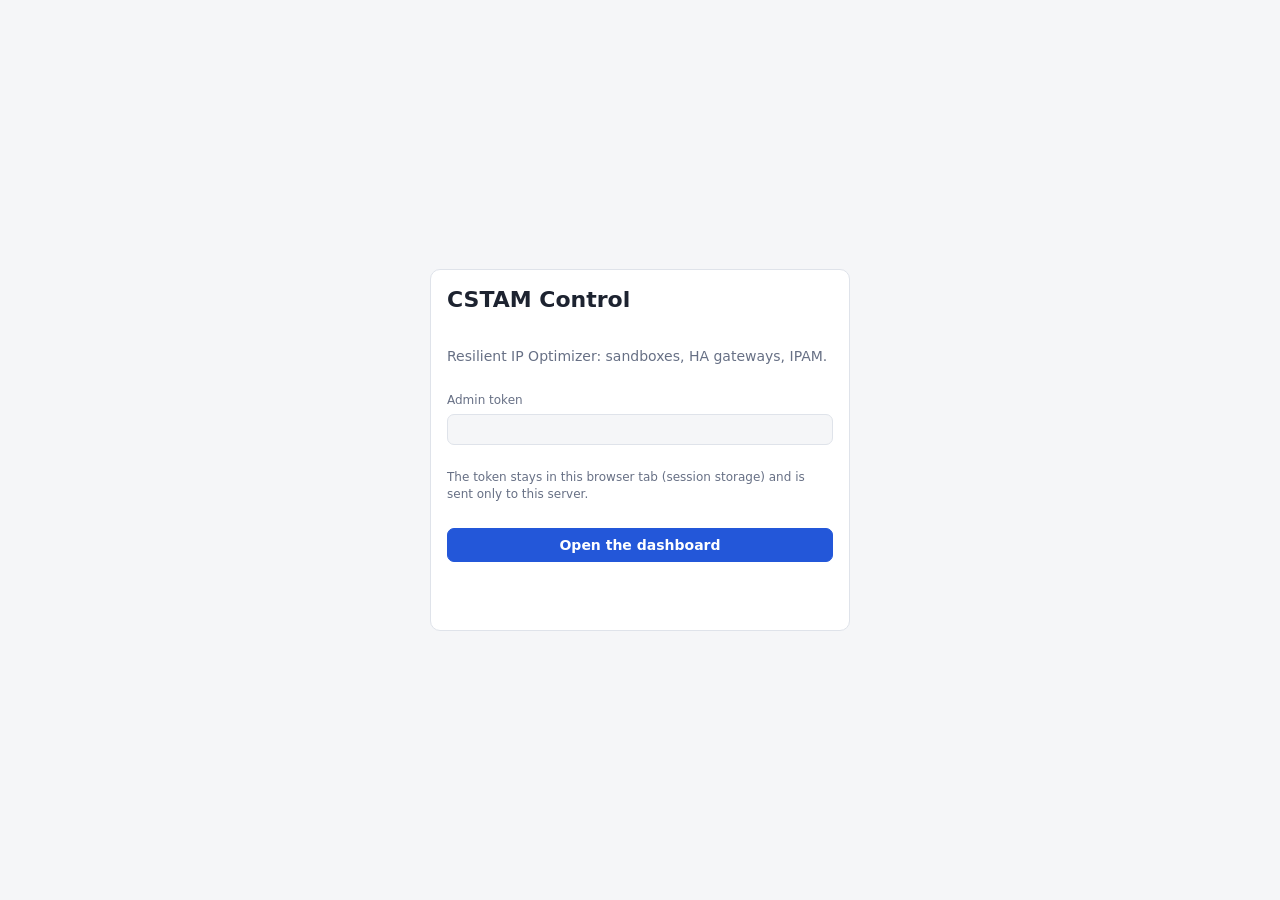
==== web/dashboard/index.html @ 40871d35 "web: admin dashboard served by cpd, docs and screenshots" ====
<!doctype html>
<html lang="en">
<head>
<meta charset="utf-8">
<meta name="viewport" content="width=device-width, initial-scale=1">
<title>CSTAM Control</title>
<link rel="stylesheet" href="style.css">
<script type="module" src="app.js"></script>
</head>
<body>
<div id="login" class="login" hidden>
  <form id="login-form" class="card login-card">
    <h1>CSTAM Control</h1>
    <p class="muted">Resilient IP Optimizer: sandboxes, HA gateways, IPAM.</p>
    <label>Admin token
      <input id="login-token" type="password" autocomplete="current-password" required minlength="16">
    </label>
    <p class="muted small">The token stays in this browser tab (session storage) and is sent only to this server.</p>
    <button type="submit" class="primary">Open the dashboard</button>
    <p id="login-error" class="error" role="alert"></p>
  </form>
</div>

<div id="app" hidden>
  <header class="top">
    <div class="brand">CSTAM Control</div>
    <nav id="tabs" aria-label="Sections">
      <button data-tab="overview" class="active">Overview</button>
      <button data-tab="teams">Teams</button>
      <button data-tab="traffic">Traffic</button>
      <button data-tab="ipam">IP pool</button>
      <button data-tab="config">Config</button>
      <button data-tab="events">Events</button>
    </nav>
    <div class="right">
      <span id="live" class="live off" role="status">connecting</span>
      <button id="logout" class="ghost">Log out</button>
    </div>
  </header>
  <div id="alerts" class="alerts" role="alert" hidden></div>
  <main>
    <section id="tab-overview" class="tab"></section>
    <section id="tab-teams" class="tab" hidden>
      <div class="row">
        <form id="spinup" class="card grow">
          <h2>Spin up a team sandbox</h2>
          <div class="fields">
            <label>Hackathon <select id="spinup-hack" required></select></label>
            <label>Team name <input id="spinup-name" required pattern="[a-z0-9]([a-z0-9-]{0,30}[a-z0-9])?" placeholder="team07"></label>
            <label>App port <input id="spinup-port" type="number" value="80" min="1" max="65535"></label>
            <label>Image (optional) <input id="spinup-image" placeholder="default page"></label>
          </div>
          <button type="submit" class="primary">Spin up</button>
        </form>
        <details class="card">
          <summary><h2>New hackathon</h2></summary>
          <form id="newhack" class="fields">
            <label>Name <input id="newhack-name" required pattern="[a-z0-9]([a-z0-9-]{0,30}[a-z0-9])?" placeholder="cstam3"></label>
            <label>Domain <input id="newhack-domain" required placeholder="cstam3.cstam.felcloud.tn"></label>
            <label>Lease (minutes) <input id="newhack-ttl" type="number" value="120" min="1"></label>
            <button type="submit">Create</button>
          </form>
        </details>
      </div>
      <div id="teams-list"></div>
    </section>
    <section id="tab-traffic" class="tab" hidden>
      <div class="toolbar">
        <label>Host <input id="traffic-host" list="traffic-hosts" placeholder="all teams"></label>
        <datalist id="traffic-hosts"></datalist>
        <button id="traffic-pause">Pause</button>
        <button id="traffic-clear" class="ghost">Clear</button>
      </div>
      <div id="traffic-view"></div>
    </section>
    <section id="tab-ipam" class="tab" hidden></section>
    <section id="tab-config" class="tab" hidden>
      <form id="pushcfg" class="card">
        <h2>Push a config version</h2>
        <p class="muted small">Each gateway checks it with <code>haproxy -c</code>, reloads without dropping connections, verifies it serves, and rolls back by itself if not.</p>
        <div class="fields">
          <label>Rate limit (requests per 10 s per team) <input id="cfg-rate" type="number" min="1" max="1000000" value="2000" required></label>
          <label>Reason <input id="cfg-reason" maxlength="200" placeholder="why"></label>
        </div>
        <label>Extra frontend lines (one per line, advanced)
          <textarea id="cfg-extra" rows="3" spellcheck="false"></textarea>
        </label>
        <div class="row">
          <button type="submit" class="primary">Push</button>
          <span class="muted small">Demo presets:</span>
          <button type="button" id="preset-broken" class="ghost">valid but broken</button>
          <button type="button" id="preset-typo" class="ghost">syntax error</button>
        </div>
      </form>
      <div id="config-view"></div>
    </section>
    <section id="tab-events" class="tab" hidden></section>
  </main>
</div>

<dialog id="confirm">
  <form method="dialog" class="confirm">
    <h2 id="confirm-title"></h2>
    <p id="confirm-text"></p>
    <label id="confirm-type-label" hidden>Type <b id="confirm-word"></b> to confirm
      <input id="confirm-input" autocomplete="off">
    </label>
    <div class="row end">
      <button value="cancel" class="ghost">Cancel</button>
      <button value="ok" id="confirm-ok" class="danger">Confirm</button>
    </div>
  </form>
</dialog>
<div id="toast" class="toast" role="status" hidden></div>
</body>
</html>
---- web/dashboard/style.css ----
:root {
  --bg: #f5f6f8; --panel: #ffffff; --text: #1d2330; --muted: #677085; --line: #dfe3ea;
  --accent: #2357d9; --ok: #16794a; --ok-bg: #e3f4ea; --warn: #9a5b00; --warn-bg: #fff2d9;
  --bad: #b42318; --bad-bg: #fde7e5; --idle: #8a93a6; --idle-bg: #eef0f4;
  --free: #e9edf3; --alloc: #2f6fdf; --quar: #e0a100; --resv: #6b7280;
  --on-accent: #ffffff; --on-bad: #ffffff; --radius: 10px; --mono: ui-monospace, SFMono-Regular, Menlo, Consolas, monospace;
  color-scheme: light dark;
}
@media (prefers-color-scheme: dark) {
  :root {
    --bg: #11151c; --panel: #1a2029; --text: #e6e9ef; --muted: #98a2b3; --line: #2c3442;
    --accent: #7aa2ff; --ok: #4ccf8b; --ok-bg: #12301f; --warn: #f2b84b; --warn-bg: #352610;
    --bad: #ff7b72; --bad-bg: #3a1714; --idle: #8a93a6; --idle-bg: #232a35;
    --free: #262e3b; --alloc: #4d86f0; --on-accent: #0b1220; --on-bad: #1a0705; --quar: #d29b00; --resv: #6b7280;
  }
}
* { box-sizing: border-box; }
[hidden] { display: none !important; }
html, body { margin: 0; }
body { background: var(--bg); color: var(--text); font: 14px/1.45 system-ui, -apple-system, "Segoe UI", Roboto, sans-serif; }
h1 { font-size: 22px; margin: 0 0 4px; }
h2 { font-size: 15px; margin: 0 0 10px; }
h3 { font-size: 13px; margin: 0 0 6px; color: var(--muted); text-transform: uppercase; letter-spacing: .04em; }
code, .mono { font-family: var(--mono); font-size: 12.5px; }
.muted { color: var(--muted); }
.small { font-size: 12px; }
.error { color: var(--bad); min-height: 1em; }

button { font: inherit; border: 1px solid var(--line); background: var(--panel); color: var(--text);
  padding: 6px 12px; border-radius: 7px; cursor: pointer; }
button:hover { border-color: var(--accent); }
button:disabled { opacity: .5; cursor: default; }
button.primary { background: var(--accent); border-color: var(--accent); color: var(--on-accent); font-weight: 600; }
button.danger { background: var(--bad); border-color: var(--bad); color: var(--on-bad); font-weight: 600; }
button.ghost { background: transparent; }
button.small { padding: 2px 8px; font-size: 12px; }
input, select, textarea { font: inherit; color: var(--text); background: var(--bg); border: 1px solid var(--line);
  border-radius: 7px; padding: 6px 8px; width: 100%; }
textarea { font-family: var(--mono); font-size: 12.5px; resize: vertical; }
label { display: flex; flex-direction: column; gap: 4px; font-size: 12px; color: var(--muted); }
:focus-visible { outline: 2px solid var(--accent); outline-offset: 2px; }

.card { background: var(--panel); border: 1px solid var(--line); border-radius: var(--radius); padding: 14px 16px; }
.row { display: flex; gap: 12px; align-items: center; flex-wrap: wrap; }
.row.end { justify-content: flex-end; }
.grow { flex: 1 1 420px; }
.fields { display: grid; grid-template-columns: repeat(auto-fit, minmax(170px, 1fr)); gap: 10px; margin-bottom: 12px; }
details > summary { cursor: pointer; list-style: none; }
details > summary h2 { display: inline; }
details[open] > summary { margin-bottom: 10px; }

.login { min-height: 100vh; display: grid; place-items: center; padding: 16px; }
.login-card { width: min(420px, 100%); display: flex; flex-direction: column; gap: 12px; }

.top { position: sticky; top: 0; z-index: 5; display: flex; align-items: center; gap: 16px; padding: 10px 16px;
  background: var(--panel); border-bottom: 1px solid var(--line); flex-wrap: wrap; }
.brand { font-weight: 700; }
nav { display: flex; gap: 4px; flex-wrap: wrap; }
nav button { border: none; background: transparent; color: var(--muted); }
nav button.active { color: var(--text); background: var(--bg); font-weight: 600; }
.top .right { margin-left: auto; display: flex; gap: 10px; align-items: center; }
.live { font-size: 12px; padding: 3px 10px; border-radius: 99px; }
.live::before { content: "\25CF  "; }
.live.on { color: var(--ok); background: var(--ok-bg); }
.live.off { color: var(--bad); background: var(--bad-bg); }

.alerts { background: var(--bad-bg); color: var(--bad); border-bottom: 1px solid var(--bad); padding: 8px 16px; font-weight: 600; }
.alerts div::before { content: "\26A0  "; }
main { padding: 16px; max-width: 1400px; margin: 0 auto; }
.tab { display: flex; flex-direction: column; gap: 16px; }

.grid { display: grid; gap: 16px; }
.grid.two { grid-template-columns: repeat(auto-fit, minmax(320px, 1fr)); }
.grid.tiles { grid-template-columns: repeat(auto-fit, minmax(150px, 1fr)); gap: 12px; }
.tile .num { font-size: 26px; font-weight: 700; }
.tile .label { color: var(--muted); font-size: 12px; }

.gw { border-width: 2px; display: flex; flex-direction: column; gap: 6px; }
.gw.master { border-color: var(--ok); }
.gw.fault { border-color: var(--bad); }
.gw.silent { opacity: .6; border-style: dashed; }
.gw .head { display: flex; align-items: center; gap: 10px; }
.gw .name { font-size: 18px; font-weight: 700; }
.gw .vip { color: var(--ok); font-weight: 600; }
.kv { display: grid; grid-template-columns: max-content 1fr; gap: 2px 12px; font-size: 13px; }
.kv dt { color: var(--muted); }
.kv dd { margin: 0; }

.badge { display: inline-block; padding: 1px 8px; border-radius: 99px; font-size: 12px; font-weight: 600; white-space: nowrap; }
.b-ok { color: var(--ok); background: var(--ok-bg); }
.b-warn { color: var(--warn); background: var(--warn-bg); }
.b-bad { color: var(--bad); background: var(--bad-bg); }
.b-idle { color: var(--idle); background: var(--idle-bg); }

.table-wrap.scroll { max-height: 65vh; overflow-y: auto; }
.table-wrap { overflow-x: auto; background: var(--panel); border: 1px solid var(--line); border-radius: var(--radius); }
table { border-collapse: collapse; width: 100%; font-size: 13px; }
th, td { text-align: left; padding: 6px 10px; border-bottom: 1px solid var(--line); white-space: nowrap; }
th { color: var(--muted); font-weight: 600; font-size: 12px; position: sticky; top: 0; background: var(--panel); }
tr:last-child td { border-bottom: none; }
td.wrap { white-space: normal; word-break: break-word; }
.empty { padding: 18px; text-align: center; color: var(--muted); }

.ipgrid { display: grid; grid-template-columns: repeat(16, minmax(0, 1fr)); gap: 3px; }
.ip { height: 24px; border-radius: 4px; font: 10px var(--mono); display: grid; place-items: center; color: transparent; }
.ip:hover { outline: 2px solid var(--text); color: #fff; }
.ip.free { background: var(--free); }
.ip.free:hover { color: var(--text); }
.ip.allocated { background: var(--alloc); color: #fff; }
.ip.quarantine { background: var(--quar); color: #000; }
.ip.reserved { background: repeating-linear-gradient(45deg, var(--resv) 0 3px, transparent 3px 6px); }
.legend { display: flex; gap: 14px; flex-wrap: wrap; font-size: 12px; color: var(--muted); margin-top: 8px; }
.legend span::before { content: ""; display: inline-block; width: 12px; height: 12px; border-radius: 3px; margin-right: 5px; vertical-align: -2px; background: var(--c); }

.events { list-style: none; margin: 0; padding: 0; font-size: 13px; }
.events li { display: flex; gap: 10px; padding: 4px 0; border-bottom: 1px solid var(--line); }
.events li:last-child { border-bottom: none; }
.events time { color: var(--muted); font-family: var(--mono); font-size: 12px; min-width: 64px; }

.toolbar { display: flex; gap: 10px; align-items: end; flex-wrap: wrap; }
.toolbar label { width: 260px; }
.s2 { color: var(--ok); } .s3 { color: var(--accent); } .s4 { color: var(--warn); } .s5 { color: var(--bad); font-weight: 700; }

dialog { border: 1px solid var(--line); border-radius: var(--radius); background: var(--panel); color: var(--text); width: min(460px, 92vw); }
dialog::backdrop { background: rgba(0, 0, 0, .45); }
.confirm { display: flex; flex-direction: column; gap: 12px; }
.toast { position: fixed; bottom: 16px; right: 16px; max-width: min(460px, 92vw); padding: 10px 14px; border-radius: var(--radius);
  background: var(--text); color: var(--panel); box-shadow: 0 6px 24px rgba(0, 0, 0, .25); z-index: 20; }
.toast.bad { background: var(--bad); color: var(--on-bad); }

@media (max-width: 640px) {
  .ipgrid { grid-template-columns: repeat(8, minmax(0, 1fr)); }
  .top .right { margin-left: 0; }
}
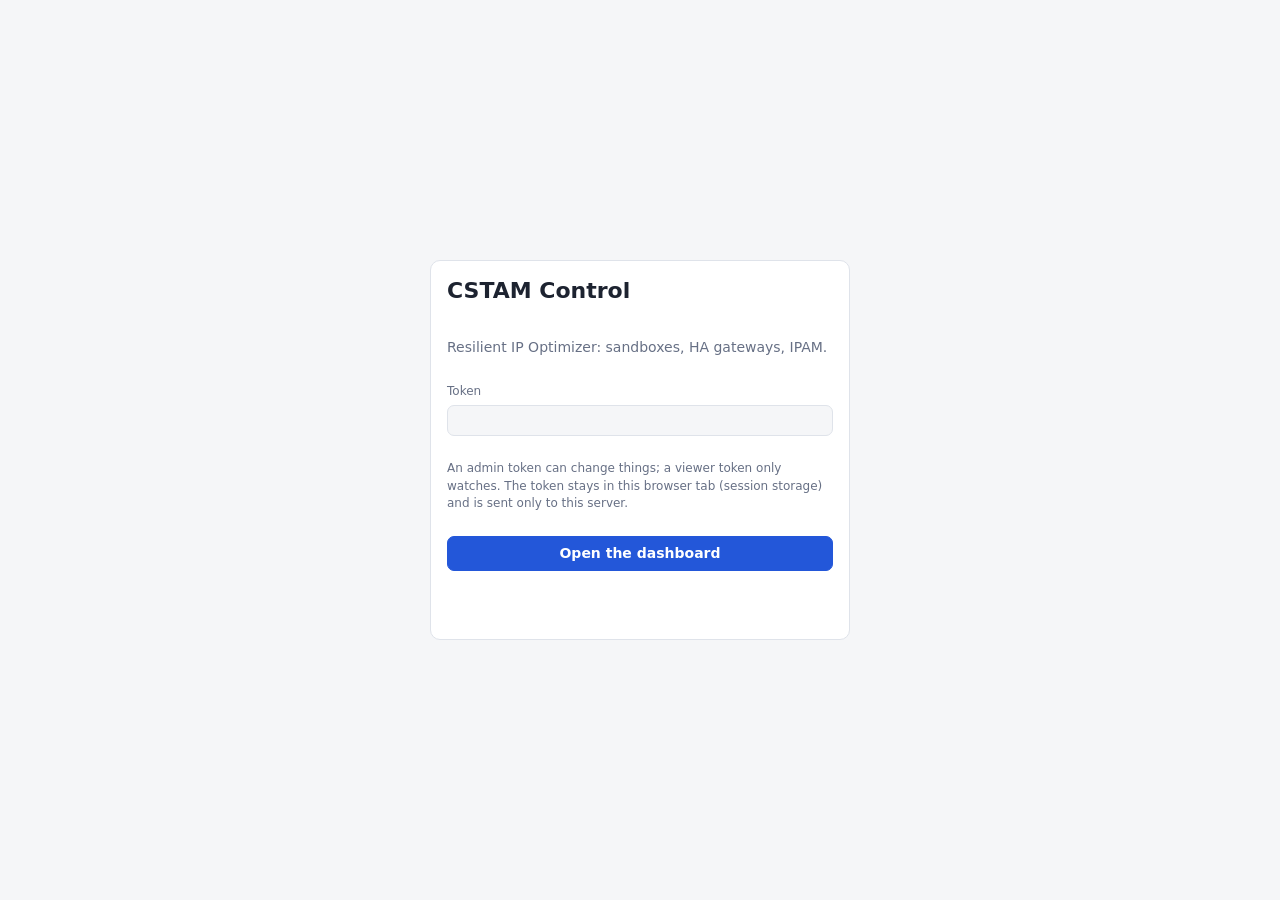
==== commit 21b8e6f7: "api: read-only viewer token for the dashboard" ====
--- a/web/dashboard/index.html
+++ b/web/dashboard/index.html
@@ -12,10 +12,11 @@
   <form id="login-form" class="card login-card">
     <h1>CSTAM Control</h1>
     <p class="muted">Resilient IP Optimizer: sandboxes, HA gateways, IPAM.</p>
-    <label>Admin token
+    <label>Token
       <input id="login-token" type="password" autocomplete="current-password" required minlength="16">
     </label>
-    <p class="muted small">The token stays in this browser tab (session storage) and is sent only to this server.</p>
+    <p class="muted small">An admin token can change things; a viewer token only watches.
+      The token stays in this browser tab (session storage) and is sent only to this server.</p>
     <button type="submit" class="primary">Open the dashboard</button>
     <p id="login-error" class="error" role="alert"></p>
   </form>
@@ -33,6 +34,7 @@
       <button data-tab="events">Events</button>
     </nav>
     <div class="right">
+      <span id="role" class="badge b-warn" hidden>read-only</span>
       <span id="live" class="live off" role="status">connecting</span>
       <button id="logout" class="ghost">Log out</button>
     </div>
@@ -42,7 +44,7 @@
     <section id="tab-overview" class="tab"></section>
     <section id="tab-teams" class="tab" hidden>
       <div class="row">
-        <form id="spinup" class="card grow">
+        <form id="spinup" class="card grow act">
           <h2>Spin up a team sandbox</h2>
           <div class="fields">
             <label>Hackathon <select id="spinup-hack" required></select></label>
@@ -52,7 +54,7 @@
           </div>
           <button type="submit" class="primary">Spin up</button>
         </form>
-        <details class="card">
+        <details class="card act">
           <summary><h2>New hackathon</h2></summary>
           <form id="newhack" class="fields">
             <label>Name <input id="newhack-name" required pattern="[a-z0-9]([a-z0-9-]{0,30}[a-z0-9])?" placeholder="cstam3"></label>
@@ -75,7 +77,7 @@
     </section>
     <section id="tab-ipam" class="tab" hidden></section>
     <section id="tab-config" class="tab" hidden>
-      <form id="pushcfg" class="card">
+      <form id="pushcfg" class="card act">
         <h2>Push a config version</h2>
         <p class="muted small">Each gateway checks it with <code>haproxy -c</code>, reloads without dropping connections, verifies it serves, and rolls back by itself if not.</p>
         <div class="fields">
--- a/web/dashboard/style.css
+++ b/web/dashboard/style.css
@@ -16,6 +16,7 @@
 }
 * { box-sizing: border-box; }
 [hidden] { display: none !important; }
+body.viewer .act { display: none !important; }
 html, body { margin: 0; }
 body { background: var(--bg); color: var(--text); font: 14px/1.45 system-ui, -apple-system, "Segoe UI", Roboto, sans-serif; }
 h1 { font-size: 22px; margin: 0 0 4px; }
